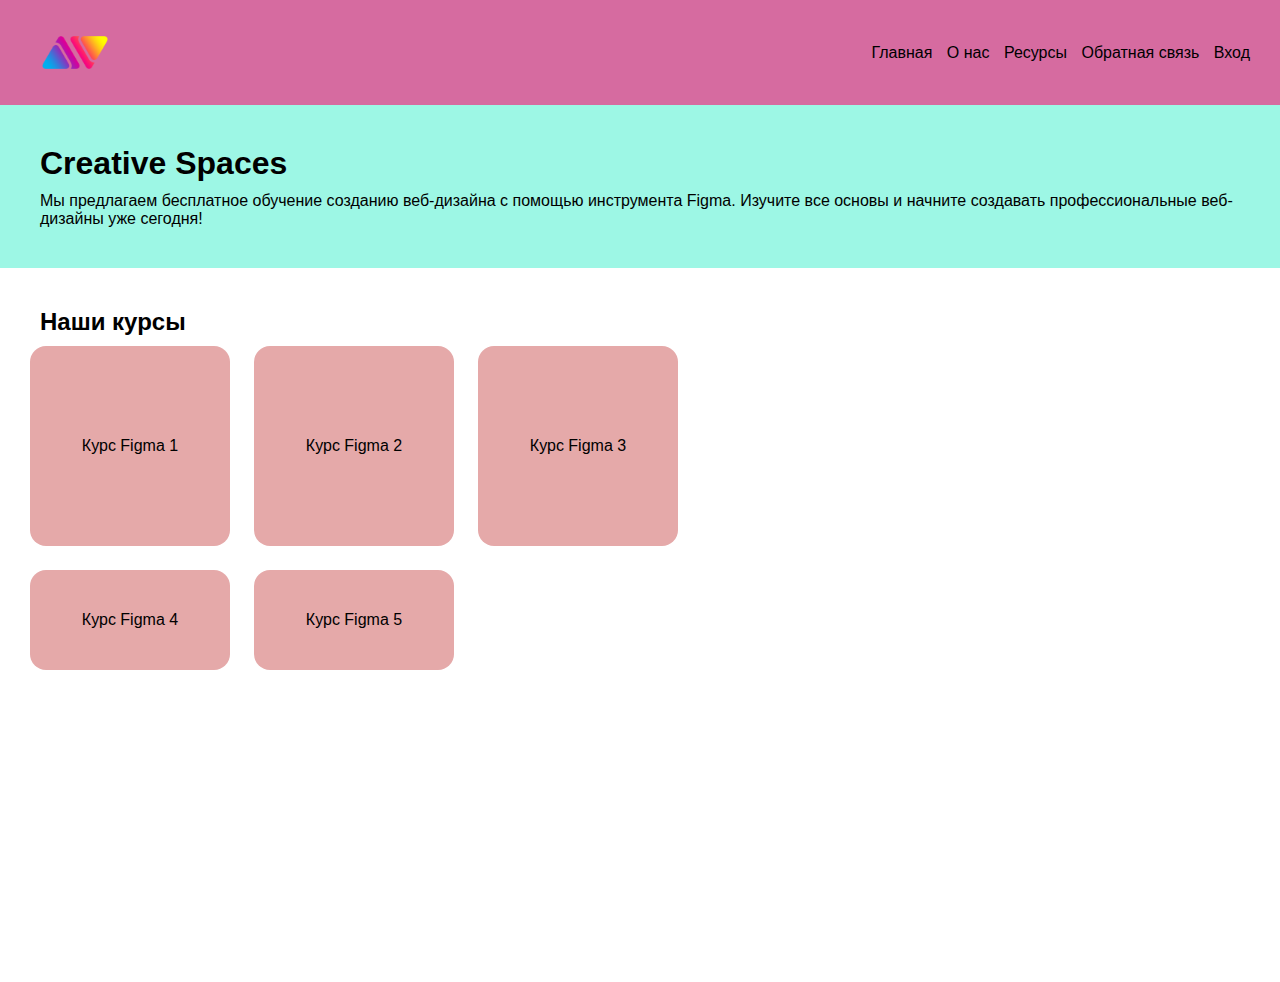
==== index.html @ d73d5078 "first commit" ====
<!DOCTYPE html>
<html lang="en">
<head>
    <meta charset="UTF-8">
    <meta name="viewport" content="width=device-width, initial-scale=1.0">
    <link href="/css/main.css" rel="stylesheet"/>
    <title>Document</title>
</head>
<body>
    <header>
       <img src="/css/img/pngegg.png" height="45px" href/>
        <nav>
            
            <ul>
                <li ><a href="index.html">Главная</a></li>
                <li><a href="about.html">О нас</a></li>
                <li><a href="resources.html">Ресурсы</a></li>
                <li><a href="feedback.html">Обратная связь</a></li>
                <li><a href="enter.html">Вход</a></li>
            </ul>
        </nav>
    </header>

    <section class="blue-background">
        <h1>Creative Spaces</h1>
        <p>Мы предлагаем бесплатное обучение созданию веб-дизайна с помощью инструмента Figma. Изучите все основы и начните создавать профессиональные веб-дизайны уже сегодня!</p>
    </section>

    <section class="material"> 
    <div class="course">
        <h2>Наши курсы</h2>
    
        <div class="rectangles">
        <div class="rectangle">
            <a href="course1.html">Курс Figma 1</a>
          </div>
          <div class="rectangle">
            <a href="course2.html">Курс Figma 2</a>
          </div>
          <div class="rectangle">
            <a href="course3.html">Курс Figma 3</a>
          </div>
          <div class="rectangle">
            <a href="course4.html">Курс Figma 4</a>
          </div>
          <div class="rectangle">
            <a href="course5.html">Курс Figma 5</a>
          </div>
        </div>
    </div>
<div class="row">
    <iframe width="560" height="315" src="https://www.youtube.com/embed/sTdmUdsfOkY?si=xU8l2Bf9g8h1Se3z" title="YouTube video player" frameborder="0" allow="accelerometer; autoplay; clipboard-write; encrypted-media; gyroscope; picture-in-picture; web-share" allowfullscreen></iframe>
    <iframe width="560" height="315" src="https://www.youtube.com/embed/HZuk6Wkx_Eg?si=239tg9WC39ISfvZq&amp;start=4" title="YouTube video player" frameborder="0" allow="accelerometer; autoplay; clipboard-write; encrypted-media; gyroscope; picture-in-picture; web-share" allowfullscreen></iframe>
</div>
</section>
      
</body>
</html>
---- css/main.css ----
body {
    font-family: Arial, sans-serif;
    margin: 0;
    padding: 0;
    height: 100%;
    min-height: 100vh;
}

header {
    background-color: #D66BA0;
    color: white;
    padding: 20px;
    display: flex;
    justify-content: space-between;
    align-items: center;
}

nav ul {
    list-style-type: none;
    padding: 0;
    margin: 0;
    
}

nav ul li {
    display: inline-block;
    margin-right: 10px;
   
}

nav ul li a {
    color: black;
    text-decoration: none;
}

nav ul li a:hover{
    color: white;
}

section {
    padding: 30px;
    
}

.blue-background{
     background-color: #9DF7E5;
}

h2{
    margin: 10px;
    font-weight: bold;
}

h1{
    margin: 10px;
    font-weight: bold;
}

p{
    margin: 10px;
}

img{
    margin: 10px;
}

.rectangle {
    width: 200px;
    height: 100px;
    background-color: #E5A9A9;
    display: flex;
    justify-content: center;
    align-items: center;
    border-radius: 16px;
  }

  .rectangle a {
    color: black;
    text-decoration: none;
    line-height: 100px;
  }

  .course{
    width:fit-content;
  }

  .rectangles{
    display: grid;
    flex-wrap: wrap;
    gap: 24px;
    grid-template-columns: repeat(3, minmax(0, 1fr));
  }

  .rectangle:nth-child(-n+3){
    height: 200px;
  }

.row{
    border-radius: 16px;
    display: flex;
    justify-content: end;
    flex-direction: column;
    margin-left: auto;
    gap: 24px;
}

.material{
    display: flex;
}
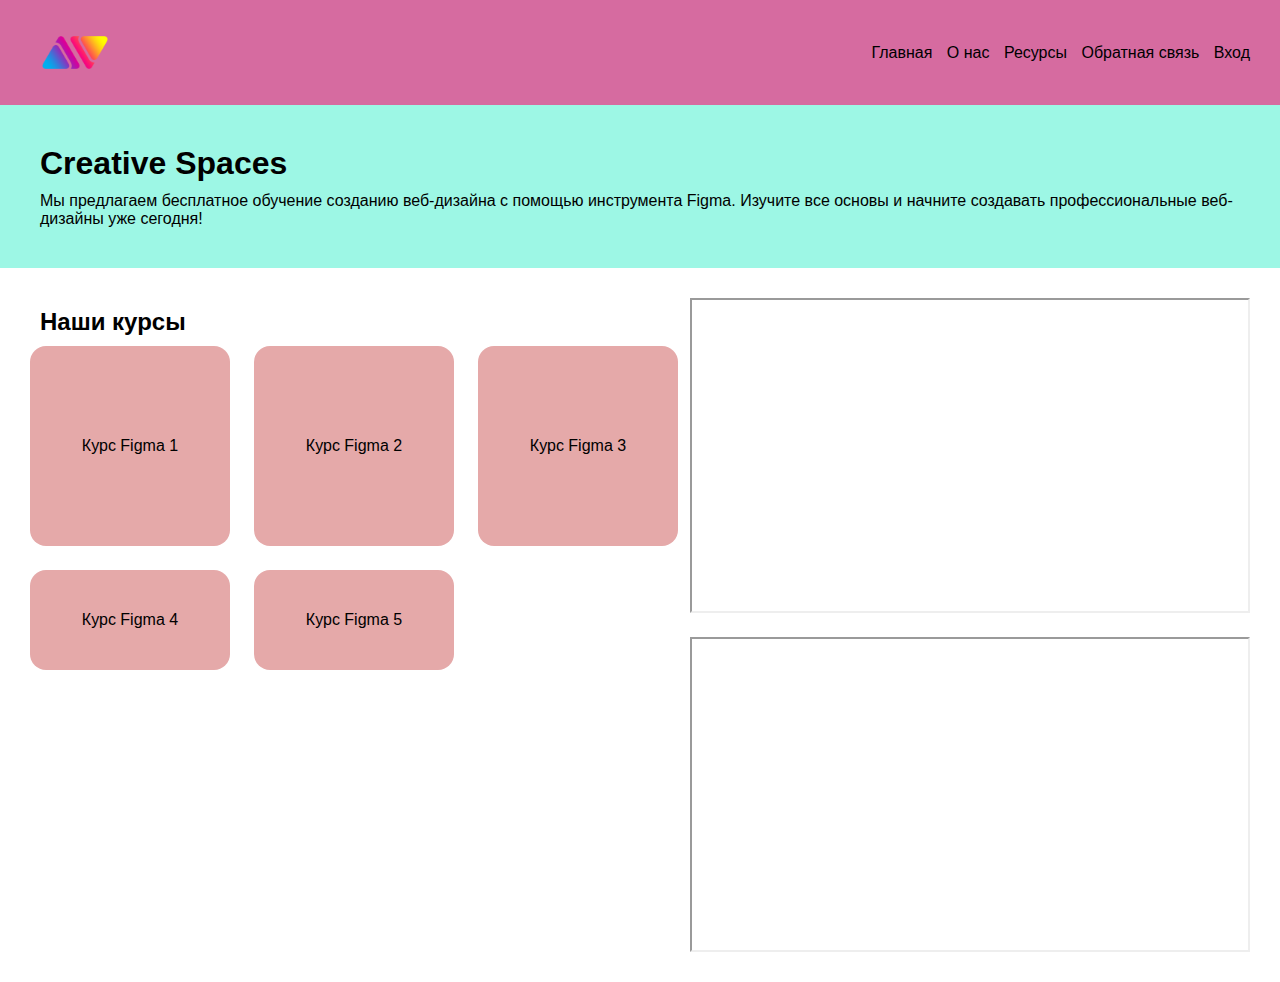
==== commit 59981fbb: "пожалуйста залейся" ====
--- a/index.html
+++ b/index.html
@@ -49,8 +49,8 @@
         </div>
     </div>
 <div class="row">
-    <iframe width="560" height="315" src="https://www.youtube.com/embed/sTdmUdsfOkY?si=xU8l2Bf9g8h1Se3z" title="YouTube video player" frameborder="0" allow="accelerometer; autoplay; clipboard-write; encrypted-media; gyroscope; picture-in-picture; web-share" allowfullscreen></iframe>
-    <iframe width="560" height="315" src="https://www.youtube.com/embed/HZuk6Wkx_Eg?si=239tg9WC39ISfvZq&amp;start=4" title="YouTube video player" frameborder="0" allow="accelerometer; autoplay; clipboard-write; encrypted-media; gyroscope; picture-in-picture; web-share" allowfullscreen></iframe>
+    <iframe width="560" height="315" src="https://www.youtube.com/embed/sTdmUdsfOkY?si=xU8l2Bf9g8h1Se3z" title="YouTube video player" frameborder="16" allow="accelerometer; autoplay; clipboard-write; encrypted-media; gyroscope; picture-in-picture; web-share" allowfullscreen></iframe>
+    <iframe width="560" height="315" src="https://www.youtube.com/embed/HZuk6Wkx_Eg?si=239tg9WC39ISfvZq&amp;start=4" title="YouTube video player" frameborder="16" allow="accelerometer; autoplay; clipboard-write; encrypted-media; gyroscope; picture-in-picture; web-share" allowfullscreen></iframe>
 </div>
 </section>
       
--- a/css/main.css
+++ b/css/main.css
@@ -1,3 +1,9 @@
+*{
+    margin: 0;
+    padding: 0;
+    box-sizing: border-box;
+}
+
 body {
     font-family: Arial, sans-serif;
     margin: 0;
@@ -106,4 +112,5 @@
 
 .material{
     display: flex;
-}+}
+
